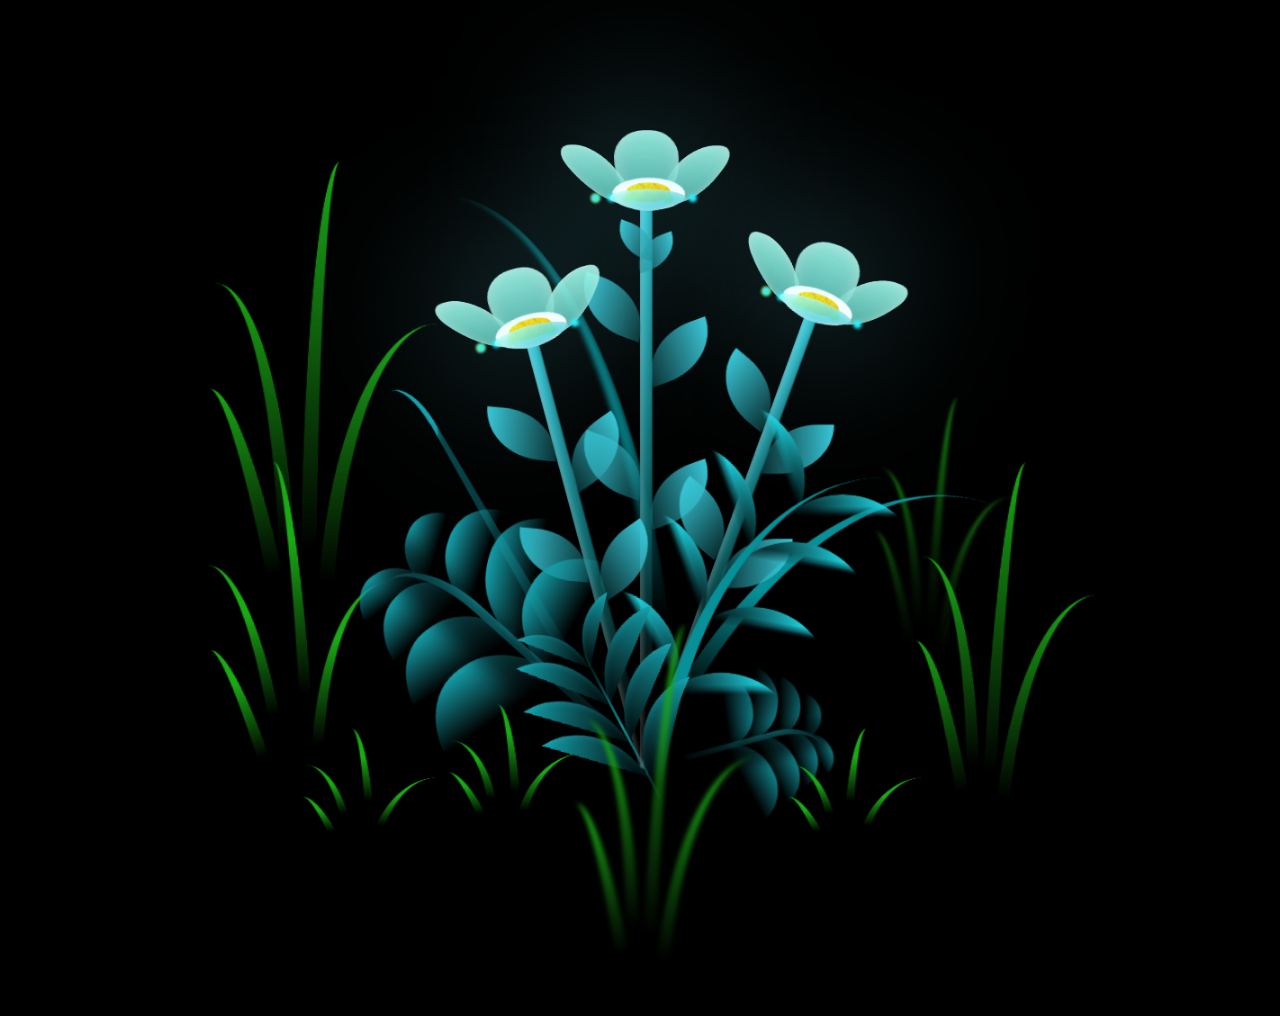
==== flower.html @ 1ec659a8 "implemented flower" ====
<!DOCTYPE html>
<html lang="en">
<head>
    <meta charset="UTF-8">
    <meta http-equiv="X-UA-Compatible" content="IE=edge">
    <meta name="viewport" content="width=device-width, initial-scale=1.0">
    <link rel="stylesheet" href="style.css">
    <script src="main.js" type="text/javascript"></script><title>Flowers</title>
</head>
    
<body class="not-loaded">
    <div class="night"></div>
    <div class="flowers">
      <div class="flower flower--1">
        <div class="flower__leafs flower__leafs--1">
          <div class="flower__leaf flower__leaf--1"></div>
          <div class="flower__leaf flower__leaf--2"></div>
          <div class="flower__leaf flower__leaf--3"></div>
          <div class="flower__leaf flower__leaf--4"></div>
          <div class="flower__white-circle"></div>
  
          <div class="flower__light flower__light--1"></div>
          <div class="flower__light flower__light--2"></div>
          <div class="flower__light flower__light--3"></div>
          <div class="flower__light flower__light--4"></div>
          <div class="flower__light flower__light--5"></div>
          <div class="flower__light flower__light--6"></div>
          <div class="flower__light flower__light--7"></div>
          <div class="flower__light flower__light--8"></div>
  
        </div>
        <div class="flower__line">
          <div class="flower__line__leaf flower__line__leaf--1"></div>
          <div class="flower__line__leaf flower__line__leaf--2"></div>
          <div class="flower__line__leaf flower__line__leaf--3"></div>
          <div class="flower__line__leaf flower__line__leaf--4"></div>
          <div class="flower__line__leaf flower__line__leaf--5"></div>
          <div class="flower__line__leaf flower__line__leaf--6"></div>
        </div>
      </div>
  
      <div class="flower flower--2">
        <div class="flower__leafs flower__leafs--2">
          <div class="flower__leaf flower__leaf--1"></div>
          <div class="flower__leaf flower__leaf--2"></div>
          <div class="flower__leaf flower__leaf--3"></div>
          <div class="flower__leaf flower__leaf--4"></div>
          <div class="flower__white-circle"></div>
  
          <div class="flower__light flower__light--1"></div>
          <div class="flower__light flower__light--2"></div>
          <div class="flower__light flower__light--3"></div>
          <div class="flower__light flower__light--4"></div>
          <div class="flower__light flower__light--5"></div>
          <div class="flower__light flower__light--6"></div>
          <div class="flower__light flower__light--7"></div>
          <div class="flower__light flower__light--8"></div>
  
        </div>
        <div class="flower__line">
          <div class="flower__line__leaf flower__line__leaf--1"></div>
          <div class="flower__line__leaf flower__line__leaf--2"></div>
          <div class="flower__line__leaf flower__line__leaf--3"></div>
          <div class="flower__line__leaf flower__line__leaf--4"></div>
        </div>
      </div>
  
      <div class="flower flower--3">
        <div class="flower__leafs flower__leafs--3">
          <div class="flower__leaf flower__leaf--1"></div>
          <div class="flower__leaf flower__leaf--2"></div>
          <div class="flower__leaf flower__leaf--3"></div>
          <div class="flower__leaf flower__leaf--4"></div>
          <div class="flower__white-circle"></div>
  
          <div class="flower__light flower__light--1"></div>
          <div class="flower__light flower__light--2"></div>
          <div class="flower__light flower__light--3"></div>
          <div class="flower__light flower__light--4"></div>
          <div class="flower__light flower__light--5"></div>
          <div class="flower__light flower__light--6"></div>
          <div class="flower__light flower__light--7"></div>
          <div class="flower__light flower__light--8"></div>
  
        </div>
        <div class="flower__line">
          <div class="flower__line__leaf flower__line__leaf--1"></div>
          <div class="flower__line__leaf flower__line__leaf--2"></div>
          <div class="flower__line__leaf flower__line__leaf--3"></div>
          <div class="flower__line__leaf flower__line__leaf--4"></div>
        </div>
      </div>
  
      <div class="grow-ans" style="--d:1.2s">
        <div class="flower__g-long">
          <div class="flower__g-long__top"></div>
          <div class="flower__g-long__bottom"></div>
        </div>
      </div>
  
      <div class="growing-grass">
        <div class="flower__grass flower__grass--1">
          <div class="flower__grass--top"></div>
          <div class="flower__grass--bottom"></div>
          <div class="flower__grass__leaf flower__grass__leaf--1"></div>
          <div class="flower__grass__leaf flower__grass__leaf--2"></div>
          <div class="flower__grass__leaf flower__grass__leaf--3"></div>
          <div class="flower__grass__leaf flower__grass__leaf--4"></div>
          <div class="flower__grass__leaf flower__grass__leaf--5"></div>
          <div class="flower__grass__leaf flower__grass__leaf--6"></div>
          <div class="flower__grass__leaf flower__grass__leaf--7"></div>
          <div class="flower__grass__leaf flower__grass__leaf--8"></div>
          <div class="flower__grass__overlay"></div>
        </div>
      </div>
  
      <div class="growing-grass">
        <div class="flower__grass flower__grass--2">
          <div class="flower__grass--top"></div>
          <div class="flower__grass--bottom"></div>
          <div class="flower__grass__leaf flower__grass__leaf--1"></div>
          <div class="flower__grass__leaf flower__grass__leaf--2"></div>
          <div class="flower__grass__leaf flower__grass__leaf--3"></div>
          <div class="flower__grass__leaf flower__grass__leaf--4"></div>
          <div class="flower__grass__leaf flower__grass__leaf--5"></div>
          <div class="flower__grass__leaf flower__grass__leaf--6"></div>
          <div class="flower__grass__leaf flower__grass__leaf--7"></div>
          <div class="flower__grass__leaf flower__grass__leaf--8"></div>
          <div class="flower__grass__overlay"></div>
        </div>
      </div>
  
      <div class="grow-ans" style="--d:2.4s">
        <div class="flower__g-right flower__g-right--1">
          <div class="leaf"></div>
        </div>
      </div>
  
      <div class="grow-ans" style="--d:2.8s">
        <div class="flower__g-right flower__g-right--2">
          <div class="leaf"></div>
        </div>
      </div>
  
      <div class="grow-ans" style="--d:2.8s">
        <div class="flower__g-front">
          <div class="flower__g-front__leaf-wrapper flower__g-front__leaf-wrapper--1">
            <div class="flower__g-front__leaf"></div>
          </div>
          <div class="flower__g-front__leaf-wrapper flower__g-front__leaf-wrapper--2">
            <div class="flower__g-front__leaf"></div>
          </div>
          <div class="flower__g-front__leaf-wrapper flower__g-front__leaf-wrapper--3">
            <div class="flower__g-front__leaf"></div>
          </div>
          <div class="flower__g-front__leaf-wrapper flower__g-front__leaf-wrapper--4">
            <div class="flower__g-front__leaf"></div>
          </div>
          <div class="flower__g-front__leaf-wrapper flower__g-front__leaf-wrapper--5">
            <div class="flower__g-front__leaf"></div>
          </div>
          <div class="flower__g-front__leaf-wrapper flower__g-front__leaf-wrapper--6">
            <div class="flower__g-front__leaf"></div>
          </div>
          <div class="flower__g-front__leaf-wrapper flower__g-front__leaf-wrapper--7">
            <div class="flower__g-front__leaf"></div>
          </div>
          <div class="flower__g-front__leaf-wrapper flower__g-front__leaf-wrapper--8">
            <div class="flower__g-front__leaf"></div>
          </div>
          <div class="flower__g-front__line"></div>
        </div>
      </div>
  
      <div class="grow-ans" style="--d:3.2s">
        <div class="flower__g-fr">
          <div class="leaf"></div>
          <div class="flower__g-fr__leaf flower__g-fr__leaf--1"></div>
          <div class="flower__g-fr__leaf flower__g-fr__leaf--2"></div>
          <div class="flower__g-fr__leaf flower__g-fr__leaf--3"></div>
          <div class="flower__g-fr__leaf flower__g-fr__leaf--4"></div>
          <div class="flower__g-fr__leaf flower__g-fr__leaf--5"></div>
          <div class="flower__g-fr__leaf flower__g-fr__leaf--6"></div>
          <div class="flower__g-fr__leaf flower__g-fr__leaf--7"></div>
          <div class="flower__g-fr__leaf flower__g-fr__leaf--8"></div>
        </div>
      </div>
  
      <div class="long-g long-g--0">
        <div class="grow-ans" style="--d:3s">
          <div class="leaf leaf--0"></div>
        </div>
        <div class="grow-ans" style="--d:2.2s">
          <div class="leaf leaf--1"></div>
        </div>
        <div class="grow-ans" style="--d:3.4s">
          <div class="leaf leaf--2"></div>
        </div>
        <div class="grow-ans" style="--d:3.6s">
          <div class="leaf leaf--3"></div>
        </div>
      </div>
  
      <div class="long-g long-g--1">
        <div class="grow-ans" style="--d:3.6s">
          <div class="leaf leaf--0"></div>
        </div>
        <div class="grow-ans" style="--d:3.8s">
          <div class="leaf leaf--1"></div>
        </div>
        <div class="grow-ans" style="--d:4s">
          <div class="leaf leaf--2"></div>
        </div>
        <div class="grow-ans" style="--d:4.2s">
          <div class="leaf leaf--3"></div>
        </div>
      </div>
  
      <div class="long-g long-g--2">
        <div class="grow-ans" style="--d:4s">
          <div class="leaf leaf--0"></div>
        </div>
        <div class="grow-ans" style="--d:4.2s">
          <div class="leaf leaf--1"></div>
        </div>
        <div class="grow-ans" style="--d:4.4s">
          <div class="leaf leaf--2"></div>
        </div>
        <div class="grow-ans" style="--d:4.6s">
          <div class="leaf leaf--3"></div>
        </div>
      </div>
  
      <div class="long-g long-g--3">
        <div class="grow-ans" style="--d:4s">
          <div class="leaf leaf--0"></div>
        </div>
        <div class="grow-ans" style="--d:4.2s">
          <div class="leaf leaf--1"></div>
        </div>
        <div class="grow-ans" style="--d:3s">
          <div class="leaf leaf--2"></div>
        </div>
        <div class="grow-ans" style="--d:3.6s">
          <div class="leaf leaf--3"></div>
        </div>
      </div>
  
      <div class="long-g long-g--4">
        <div class="grow-ans" style="--d:4s">
          <div class="leaf leaf--0"></div>
        </div>
        <div class="grow-ans" style="--d:4.2s">
          <div class="leaf leaf--1"></div>
        </div>
        <div class="grow-ans" style="--d:3s">
          <div class="leaf leaf--2"></div>
        </div>
        <div class="grow-ans" style="--d:3.6s">
          <div class="leaf leaf--3"></div>
        </div>
      </div>
  
      <div class="long-g long-g--5">
        <div class="grow-ans" style="--d:4s">
          <div class="leaf leaf--0"></div>
        </div>
        <div class="grow-ans" style="--d:4.2s">
          <div class="leaf leaf--1"></div>
        </div>
        <div class="grow-ans" style="--d:3s">
          <div class="leaf leaf--2"></div>
        </div>
        <div class="grow-ans" style="--d:3.6s">
          <div class="leaf leaf--3"></div>
        </div>
      </div>
  
      <div class="long-g long-g--6">
        <div class="grow-ans" style="--d:4.2s">
          <div class="leaf leaf--0"></div>
        </div>
        <div class="grow-ans" style="--d:4.4s">
          <div class="leaf leaf--1"></div>
        </div>
        <div class="grow-ans" style="--d:4.6s">
          <div class="leaf leaf--2"></div>
        </div>
        <div class="grow-ans" style="--d:4.8s">
          <div class="leaf leaf--3"></div>
        </div>
      </div>
  
      <div class="long-g long-g--7">
        <div class="grow-ans" style="--d:3s">
          <div class="leaf leaf--0"></div>
        </div>
        <div class="grow-ans" style="--d:3.2s">
          <div class="leaf leaf--1"></div>
        </div>
        <div class="grow-ans" style="--d:3.5s">
          <div class="leaf leaf--2"></div>
        </div>
        <div class="grow-ans" style="--d:3.6s">
          <div class="leaf leaf--3"></div>
        </div>
      </div>
    </div>
</body>
</html>
---- style.css ----
*,
*::after,
*::before {
  padding: 0;
  margin: 0;
  box-sizing: border-box;
}

:root {
  --dark-color: #000;
}

body {
  display: flex;
  align-items: flex-end;
  justify-content: center;
  min-height: 100vh;
  background-color: var(--dark-color);
  overflow: hidden;
  perspective: 1000px;
  padding: 50px 0px;
}

.night {
  position: fixed;
  left: 50%;
  top: 0;
  transform: translateX(-50%);
  width: 100%;
  height: 100%;
  filter: blur(0.1vmin);
}

.flowers {
  position: relative;
  transform: scale(0.9);
}

.flower {
  position: absolute;
  bottom: 10vmin;
  transform-origin: bottom center;
  z-index: 10;
  --fl-speed: 0.8s;
}
.flower--1 {
  animation: moving-flower-1 4s linear infinite;
}
.flower--1 .flower__line {
  height: 70vmin;
  animation-delay: 0.3s;
}
.flower--1 .flower__line__leaf--1 {
  animation: blooming-leaf-right var(--fl-speed) 1.6s backwards;
}
.flower--1 .flower__line__leaf--2 {
  animation: blooming-leaf-right var(--fl-speed) 1.4s backwards;
}
.flower--1 .flower__line__leaf--3 {
  animation: blooming-leaf-left var(--fl-speed) 1.2s backwards;
}
.flower--1 .flower__line__leaf--4 {
  animation: blooming-leaf-left var(--fl-speed) 1s backwards;
}
.flower--1 .flower__line__leaf--5 {
  animation: blooming-leaf-right var(--fl-speed) 1.8s backwards;
}
.flower--1 .flower__line__leaf--6 {
  animation: blooming-leaf-left var(--fl-speed) 2s backwards;
}
.flower--2 {
  left: 50%;
  transform: rotate(20deg);
  animation: moving-flower-2 4s linear infinite;
}
.flower--2 .flower__line {
  height: 60vmin;
  animation-delay: 0.6s;
}
.flower--2 .flower__line__leaf--1 {
  animation: blooming-leaf-right var(--fl-speed) 1.9s backwards;
}
.flower--2 .flower__line__leaf--2 {
  animation: blooming-leaf-right var(--fl-speed) 1.7s backwards;
}
.flower--2 .flower__line__leaf--3 {
  animation: blooming-leaf-left var(--fl-speed) 1.5s backwards;
}
.flower--2 .flower__line__leaf--4 {
  animation: blooming-leaf-left var(--fl-speed) 1.3s backwards;
}
.flower--3 {
  left: 50%;
  transform: rotate(-15deg);
  animation: moving-flower-3 4s linear infinite;
}
.flower--3 .flower__line {
  animation-delay: 0.9s;
}
.flower--3 .flower__line__leaf--1 {
  animation: blooming-leaf-right var(--fl-speed) 2.5s backwards;
}
.flower--3 .flower__line__leaf--2 {
  animation: blooming-leaf-right var(--fl-speed) 2.3s backwards;
}
.flower--3 .flower__line__leaf--3 {
  animation: blooming-leaf-left var(--fl-speed) 2.1s backwards;
}
.flower--3 .flower__line__leaf--4 {
  animation: blooming-leaf-left var(--fl-speed) 1.9s backwards;
}
.flower__leafs {
  position: relative;
  animation: blooming-flower 2s backwards;
}
.flower__leafs--1 {
  animation-delay: 1.1s;
}
.flower__leafs--2 {
  animation-delay: 1.4s;
}
.flower__leafs--3 {
  animation-delay: 1.7s;
}
.flower__leafs::after {
  content: "";
  position: absolute;
  left: 0;
  top: 0;
  transform: translate(-50%, -100%);
  width: 8vmin;
  height: 8vmin;
  background-color: #6bf0ff;
  filter: blur(10vmin);
}
.flower__leaf {
  position: absolute;
  bottom: 0;
  left: 50%;
  width: 8vmin;
  height: 11vmin;
  border-radius: 51% 49% 47% 53%/44% 45% 55% 69%;
  background-color: #a7ffee;
  background-image: linear-gradient(to top, #54b8aa, #a7ffee);
  transform-origin: bottom center;
  opacity: 0.9;
  box-shadow: inset 0 0 2vmin rgba(255, 255, 255, 0.5);
}
.flower__leaf--1 {
  transform: translate(-10%, 1%) rotateY(40deg) rotateX(-50deg);
}
.flower__leaf--2 {
  transform: translate(-50%, -4%) rotateX(40deg);
}
.flower__leaf--3 {
  transform: translate(-90%, 0%) rotateY(45deg) rotateX(50deg);
}
.flower__leaf--4 {
  width: 8vmin;
  height: 8vmin;
  transform-origin: bottom left;
  border-radius: 4vmin 10vmin 4vmin 4vmin;
  transform: translate(0%, 18%) rotateX(70deg) rotate(-43deg);
  background-image: linear-gradient(to top, #39c6d6, #a7ffee);
  z-index: 1;
  opacity: 0.8;
}
.flower__white-circle {
  position: absolute;
  left: -3.5vmin;
  top: -3vmin;
  width: 9vmin;
  height: 4vmin;
  border-radius: 50%;
  background-color: #fff;
}
.flower__white-circle::after {
  content: "";
  position: absolute;
  left: 50%;
  top: 45%;
  transform: translate(-50%, -50%);
  width: 60%;
  height: 60%;
  border-radius: inherit;
  background-image: repeating-linear-gradient(300deg, rgba(0, 0, 0, 0.03) 0px, rgba(0, 0, 0, 0.03) 1px, transparent 1px, transparent 12px), repeating-linear-gradient(45deg, rgba(0, 0, 0, 0.03) 0px, rgba(0, 0, 0, 0.03) 1px, transparent 1px, transparent 12px), repeating-linear-gradient(67.5deg, rgba(0, 0, 0, 0.03) 0px, rgba(0, 0, 0, 0.03) 1px, transparent 1px, transparent 12px), repeating-linear-gradient(135deg, rgba(0, 0, 0, 0.03) 0px, rgba(0, 0, 0, 0.03) 1px, transparent 1px, transparent 12px), repeating-linear-gradient(45deg, rgba(0, 0, 0, 0.03) 0px, rgba(0, 0, 0, 0.03) 1px, transparent 1px, transparent 12px), repeating-linear-gradient(112.5deg, rgba(0, 0, 0, 0.03) 0px, rgba(0, 0, 0, 0.03) 1px, transparent 1px, transparent 12px), repeating-linear-gradient(112.5deg, rgba(0, 0, 0, 0.03) 0px, rgba(0, 0, 0, 0.03) 1px, transparent 1px, transparent 12px), repeating-linear-gradient(45deg, rgba(0, 0, 0, 0.03) 0px, rgba(0, 0, 0, 0.03) 1px, transparent 1px, transparent 12px), repeating-linear-gradient(22.5deg, rgba(0, 0, 0, 0.03) 0px, rgba(0, 0, 0, 0.03) 1px, transparent 1px, transparent 12px), repeating-linear-gradient(45deg, rgba(0, 0, 0, 0.03) 0px, rgba(0, 0, 0, 0.03) 1px, transparent 1px, transparent 12px), repeating-linear-gradient(22.5deg, rgba(0, 0, 0, 0.03) 0px, rgba(0, 0, 0, 0.03) 1px, transparent 1px, transparent 12px), repeating-linear-gradient(135deg, rgba(0, 0, 0, 0.03) 0px, rgba(0, 0, 0, 0.03) 1px, transparent 1px, transparent 12px), repeating-linear-gradient(157.5deg, rgba(0, 0, 0, 0.03) 0px, rgba(0, 0, 0, 0.03) 1px, transparent 1px, transparent 12px), repeating-linear-gradient(67.5deg, rgba(0, 0, 0, 0.03) 0px, rgba(0, 0, 0, 0.03) 1px, transparent 1px, transparent 12px), repeating-linear-gradient(67.5deg, rgba(0, 0, 0, 0.03) 0px, rgba(0, 0, 0, 0.03) 1px, transparent 1px, transparent 12px), linear-gradient(90deg, rgb(255, 235, 18), rgb(255, 206, 0));
}
.flower__line {
  height: 55vmin;
  width: 1.5vmin;
  background-image: linear-gradient(to left, rgba(0, 0, 0, 0.2), transparent, rgba(255, 255, 255, 0.2)), linear-gradient(to top, transparent 10%, #14757a, #39c6d6);
  box-shadow: inset 0 0 2px rgba(0, 0, 0, 0.5);
  animation: grow-flower-tree 4s backwards;
}
.flower__line__leaf {
  --w: 7vmin;
  --h: calc(var(--w) + 2vmin);
  position: absolute;
  top: 20%;
  left: 90%;
  width: var(--w);
  height: var(--h);
  border-top-right-radius: var(--h);
  border-bottom-left-radius: var(--h);
  background-image: linear-gradient(to top, rgba(20, 117, 122, 0.4), #39c6d6);
}
.flower__line__leaf--1 {
  transform: rotate(70deg) rotateY(30deg);
}
.flower__line__leaf--2 {
  top: 45%;
  transform: rotate(70deg) rotateY(30deg);
}
.flower__line__leaf--3, .flower__line__leaf--4, .flower__line__leaf--6 {
  border-top-right-radius: 0;
  border-bottom-left-radius: 0;
  border-top-left-radius: var(--h);
  border-bottom-right-radius: var(--h);
  left: -460%;
  top: 12%;
  transform: rotate(-70deg) rotateY(30deg);
}
.flower__line__leaf--4 {
  top: 40%;
}
.flower__line__leaf--5 {
  top: 0;
  transform-origin: left;
  transform: rotate(70deg) rotateY(30deg) scale(0.6);
}
.flower__line__leaf--6 {
  top: -2%;
  left: -450%;
  transform-origin: right;
  transform: rotate(-70deg) rotateY(30deg) scale(0.6);
}
.flower__light {
  position: absolute;
  bottom: 0vmin;
  width: 1vmin;
  height: 1vmin;
  background-color: rgb(255, 251, 0);
  border-radius: 50%;
  filter: blur(0.2vmin);
  animation: light-ans 4s linear infinite backwards;
}
.flower__light:nth-child(odd) {
  background-color: #23f0ff;
}
.flower__light--1 {
  left: -2vmin;
  animation-delay: 1s;
}
.flower__light--2 {
  left: 3vmin;
  animation-delay: 0.5s;
}
.flower__light--3 {
  left: -6vmin;
  animation-delay: 0.3s;
}
.flower__light--4 {
  left: 6vmin;
  animation-delay: 0.9s;
}
.flower__light--5 {
  left: -1vmin;
  animation-delay: 1.5s;
}
.flower__light--6 {
  left: -4vmin;
  animation-delay: 3s;
}
.flower__light--7 {
  left: 3vmin;
  animation-delay: 2s;
}
.flower__light--8 {
  left: -6vmin;
  animation-delay: 3.5s;
}
.flower__grass {
  --c: #159faa;
  --line-w: 1.5vmin;
  position: absolute;
  bottom: 12vmin;
  left: -7vmin;
  display: flex;
  flex-direction: column;
  align-items: flex-end;
  z-index: 20;
  transform-origin: bottom center;
  transform: rotate(-48deg) rotateY(40deg);
}
.flower__grass--1 {
  animation: moving-grass 2s linear infinite;
}
.flower__grass--2 {
  left: 2vmin;
  bottom: 10vmin;
  transform: scale(0.5) rotate(75deg) rotateX(10deg) rotateY(-200deg);
  opacity: 0.8;
  z-index: 0;
  animation: moving-grass--2 1.5s linear infinite;
}
.flower__grass--top {
  width: 7vmin;
  height: 10vmin;
  border-top-right-radius: 100%;
  border-right: var(--line-w) solid var(--c);
  transform-origin: bottom center;
  transform: rotate(-2deg);
}
.flower__grass--bottom {
  margin-top: -2px;
  width: var(--line-w);
  height: 25vmin;
  background-image: linear-gradient(to top, transparent, var(--c));
}
.flower__grass__leaf {
  --size: 10vmin;
  position: absolute;
  width: calc(var(--size) * 2.1);
  height: var(--size);
  border-top-left-radius: var(--size);
  border-top-right-radius: var(--size);
  background-image: linear-gradient(to top, transparent, transparent 30%, var(--c));
  z-index: 100;
}
.flower__grass__leaf--1 {
  top: -6%;
  left: 30%;
  --size: 6vmin;
  transform: rotate(-20deg);
  animation: growing-grass-ans--1 2s 2.6s backwards;
}
@keyframes growing-grass-ans--1 {
  0% {
    transform-origin: bottom left;
    transform: rotate(-20deg) scale(0);
  }
}
.flower__grass__leaf--2 {
  top: -5%;
  left: -110%;
  --size: 6vmin;
  transform: rotate(10deg);
  animation: growing-grass-ans--2 2s 2.4s linear backwards;
}
@keyframes growing-grass-ans--2 {
  0% {
    transform-origin: bottom right;
    transform: rotate(10deg) scale(0);
  }
}
.flower__grass__leaf--3 {
  top: 5%;
  left: 60%;
  --size: 8vmin;
  transform: rotate(-18deg) rotateX(-20deg);
  animation: growing-grass-ans--3 2s 2.2s linear backwards;
}
@keyframes growing-grass-ans--3 {
  0% {
    transform-origin: bottom left;
    transform: rotate(-18deg) rotateX(-20deg) scale(0);
  }
}
.flower__grass__leaf--4 {
  top: 6%;
  left: -135%;
  --size: 8vmin;
  transform: rotate(2deg);
  animation: growing-grass-ans--4 2s 2s linear backwards;
}
@keyframes growing-grass-ans--4 {
  0% {
    transform-origin: bottom right;
    transform: rotate(2deg) scale(0);
  }
}
.flower__grass__leaf--5 {
  top: 20%;
  left: 60%;
  --size: 10vmin;
  transform: rotate(-24deg) rotateX(-20deg);
  animation: growing-grass-ans--5 2s 1.8s linear backwards;
}
@keyframes growing-grass-ans--5 {
  0% {
    transform-origin: bottom left;
    transform: rotate(-24deg) rotateX(-20deg) scale(0);
  }
}
.flower__grass__leaf--6 {
  top: 22%;
  left: -180%;
  --size: 10vmin;
  transform: rotate(10deg);
  animation: growing-grass-ans--6 2s 1.6s linear backwards;
}
@keyframes growing-grass-ans--6 {
  0% {
    transform-origin: bottom right;
    transform: rotate(10deg) scale(0);
  }
}
.flower__grass__leaf--7 {
  top: 39%;
  left: 70%;
  --size: 10vmin;
  transform: rotate(-10deg);
  animation: growing-grass-ans--7 2s 1.4s linear backwards;
}
@keyframes growing-grass-ans--7 {
  0% {
    transform-origin: bottom left;
    transform: rotate(-10deg) scale(0);
  }
}
.flower__grass__leaf--8 {
  top: 40%;
  left: -215%;
  --size: 11vmin;
  transform: rotate(10deg);
  animation: growing-grass-ans--8 2s 1.2s linear backwards;
}
@keyframes growing-grass-ans--8 {
  0% {
    transform-origin: bottom right;
    transform: rotate(10deg) scale(0);
  }
}
.flower__grass__overlay {
  position: absolute;
  top: -10%;
  right: 0%;
  width: 100%;
  height: 100%;
  background-color: rgba(0, 0, 0, 0.6);
  filter: blur(1.5vmin);
  z-index: 100;
}
.flower__g-long {
  --w: 2vmin;
  --h: 6vmin;
  --c: #159faa;
  position: absolute;
  bottom: 10vmin;
  left: -3vmin;
  transform-origin: bottom center;
  transform: rotate(-30deg) rotateY(-20deg);
  display: flex;
  flex-direction: column;
  align-items: flex-end;
  animation: flower-g-long-ans 3s linear infinite;
}
@keyframes flower-g-long-ans {
  0%, 100% {
    transform: rotate(-30deg) rotateY(-20deg);
  }
  50% {
    transform: rotate(-32deg) rotateY(-20deg);
  }
}
.flower__g-long__top {
  top: calc(var(--h) * -1);
  width: calc(var(--w) + 1vmin);
  height: var(--h);
  border-top-right-radius: 100%;
  border-right: 0.7vmin solid var(--c);
  transform: translate(-0.7vmin, 1vmin);
}
.flower__g-long__bottom {
  width: var(--w);
  height: 50vmin;
  transform-origin: bottom center;
  background-image: linear-gradient(to top, transparent 30%, var(--c));
  box-shadow: inset 0 0 2px rgba(0, 0, 0, 0.5);
  clip-path: polygon(35% 0, 65% 1%, 100% 100%, 0% 100%);
}
.flower__g-right {
  position: absolute;
  bottom: 6vmin;
  left: -2vmin;
  transform-origin: bottom left;
  transform: rotate(20deg);
}
.flower__g-right .leaf {
  width: 30vmin;
  height: 50vmin;
  border-top-left-radius: 100%;
  border-left: 2vmin solid #079097;
  background-image: linear-gradient(to bottom, transparent, var(--dark-color) 60%);
  -webkit-mask-image: linear-gradient(to top, transparent 30%, #079097 60%);
}
.flower__g-right--1 {
  animation: flower-g-right-ans 2.5s linear infinite;
}
.flower__g-right--2 {
  left: 5vmin;
  transform: rotateY(-180deg);
  animation: flower-g-right-ans--2 3s linear infinite;
}
.flower__g-right--2 .leaf {
  height: 75vmin;
  filter: blur(0.3vmin);
  opacity: 0.8;
}
@keyframes flower-g-right-ans {
  0%, 100% {
    transform: rotate(20deg);
  }
  50% {
    transform: rotate(24deg) rotateX(-20deg);
  }
}
@keyframes flower-g-right-ans--2 {
  0%, 100% {
    transform: rotateY(-180deg) rotate(0deg) rotateX(-20deg);
  }
  50% {
    transform: rotateY(-180deg) rotate(6deg) rotateX(-20deg);
  }
}
.flower__g-front {
  position: absolute;
  bottom: 6vmin;
  left: 2.5vmin;
  z-index: 100;
  transform-origin: bottom center;
  transform: rotate(-28deg) rotateY(30deg) scale(1.04);
  animation: flower__g-front-ans 2s linear infinite;
}
@keyframes flower__g-front-ans {
  0%, 100% {
    transform: rotate(-28deg) rotateY(30deg) scale(1.04);
  }
  50% {
    transform: rotate(-35deg) rotateY(40deg) scale(1.04);
  }
}
.flower__g-front__line {
  width: 0.3vmin;
  height: 20vmin;
  background-image: linear-gradient(to top, transparent, #079097, transparent 100%);
  position: relative;
}
.flower__g-front__leaf-wrapper {
  position: absolute;
  top: 0;
  left: 0;
  transform-origin: bottom left;
  transform: rotate(10deg);
}
.flower__g-front__leaf-wrapper:nth-child(even) {
  left: 0vmin;
  transform: rotateY(-180deg) rotate(5deg);
  animation: flower__g-front__leaf-left-ans 1s ease-in backwards;
}
.flower__g-front__leaf-wrapper:nth-child(odd) {
  animation: flower__g-front__leaf-ans 1s ease-in backwards;
}
.flower__g-front__leaf-wrapper--1 {
  top: -8vmin;
  transform: scale(0.7);
  animation: flower__g-front__leaf-ans 1s 5.5s ease-in backwards !important;
}
.flower__g-front__leaf-wrapper--2 {
  top: -8vmin;
  transform: rotateY(-180deg) scale(0.7) !important;
  animation: flower__g-front__leaf-left-ans-2 1s 4.6s ease-in backwards !important;
}
.flower__g-front__leaf-wrapper--3 {
  top: -3vmin;
  animation: flower__g-front__leaf-ans 1s 4.6s ease-in backwards;
}
.flower__g-front__leaf-wrapper--4 {
  top: -3vmin;
  transform: rotateY(-180deg) scale(0.9) !important;
  animation: flower__g-front__leaf-left-ans-2 1s 4.6s ease-in backwards !important;
}
@keyframes flower__g-front__leaf-left-ans-2 {
  0% {
    transform: rotateY(-180deg) scale(0);
  }
}
.flower__g-front__leaf-wrapper--5, .flower__g-front__leaf-wrapper--6 {
  top: 2vmin;
}
.flower__g-front__leaf-wrapper--7, .flower__g-front__leaf-wrapper--8 {
  top: 6.5vmin;
}
.flower__g-front__leaf-wrapper--2 {
  animation-delay: 5.2s !important;
}
.flower__g-front__leaf-wrapper--3 {
  animation-delay: 4.9s !important;
}
.flower__g-front__leaf-wrapper--5 {
  animation-delay: 4.3s !important;
}
.flower__g-front__leaf-wrapper--6 {
  animation-delay: 4.1s !important;
}
.flower__g-front__leaf-wrapper--7 {
  animation-delay: 3.8s !important;
}
.flower__g-front__leaf-wrapper--8 {
  animation-delay: 3.5s !important;
}
@keyframes flower__g-front__leaf-ans {
  0% {
    transform: rotate(10deg) scale(0);
  }
}
@keyframes flower__g-front__leaf-left-ans {
  0% {
    transform: rotateY(-180deg) rotate(5deg) scale(0);
  }
}
.flower__g-front__leaf {
  width: 10vmin;
  height: 10vmin;
  border-radius: 100% 0% 0% 100%/100% 100% 0% 0%;
  box-shadow: inset 0 2px 1vmin hsla(184, 97%, 58%, 0.2);
  background-image: linear-gradient(to bottom left, transparent, var(--dark-color)), linear-gradient(to bottom right, #159faa 50%, transparent 50%, transparent);
  -webkit-mask-image: linear-gradient(to bottom right, #159faa 50%, transparent 50%, transparent);
  mask-image: linear-gradient(to bottom right, #159faa 50%, transparent 50%, transparent);
}
.flower__g-fr {
  position: absolute;
  bottom: -4vmin;
  left: vmin;
  transform-origin: bottom left;
  z-index: 10;
  animation: flower__g-fr-ans 2s linear infinite;
}
@keyframes flower__g-fr-ans {
  0%, 100% {
    transform: rotate(2deg);
  }
  50% {
    transform: rotate(4deg);
  }
}
.flower__g-fr .leaf {
  width: 30vmin;
  height: 50vmin;
  border-top-left-radius: 100%;
  border-left: 2vmin solid #079097;
  -webkit-mask-image: linear-gradient(to top, transparent 25%, #079097 50%);
  position: relative;
  z-index: 1;
}
.flower__g-fr__leaf {
  position: absolute;
  top: 0;
  left: 0;
  width: 10vmin;
  height: 10vmin;
  border-radius: 100% 0% 0% 100%/100% 100% 0% 0%;
  box-shadow: inset 0 2px 1vmin hsla(184, 97%, 58%, 0.2);
  background-image: linear-gradient(to bottom left, transparent, var(--dark-color) 98%), linear-gradient(to bottom right, #23f0ff 45%, transparent 50%, transparent);
  -webkit-mask-image: linear-gradient(135deg, #159faa 40%, transparent 50%, transparent);
}
.flower__g-fr__leaf--1 {
  left: 20vmin;
  transform: rotate(45deg);
  animation: flower__g-fr-leaft-ans-1 0.5s 5.2s linear backwards;
}
@keyframes flower__g-fr-leaft-ans-1 {
  0% {
    transform-origin: left;
    transform: rotate(45deg) scale(0);
  }
}
.flower__g-fr__leaf--2 {
  left: 12vmin;
  top: -7vmin;
  transform: rotate(25deg) rotateY(-180deg);
  animation: flower__g-fr-leaft-ans-6 0.5s 5s linear backwards;
}
.flower__g-fr__leaf--3 {
  left: 15vmin;
  top: 6vmin;
  transform: rotate(55deg);
  animation: flower__g-fr-leaft-ans-5 0.5s 4.8s linear backwards;
}
.flower__g-fr__leaf--4 {
  left: 6vmin;
  top: -2vmin;
  transform: rotate(25deg) rotateY(-180deg);
  animation: flower__g-fr-leaft-ans-6 0.5s 4.6s linear backwards;
}
.flower__g-fr__leaf--5 {
  left: 10vmin;
  top: 14vmin;
  transform: rotate(55deg);
  animation: flower__g-fr-leaft-ans-5 0.5s 4.4s linear backwards;
}
@keyframes flower__g-fr-leaft-ans-5 {
  0% {
    transform-origin: left;
    transform: rotate(55deg) scale(0);
  }
}
.flower__g-fr__leaf--6 {
  left: 0vmin;
  top: 6vmin;
  transform: rotate(25deg) rotateY(-180deg);
  animation: flower__g-fr-leaft-ans-6 0.5s 4.2s linear backwards;
}
@keyframes flower__g-fr-leaft-ans-6 {
  0% {
    transform-origin: right;
    transform: rotate(25deg) rotateY(-180deg) scale(0);
  }
}
.flower__g-fr__leaf--7 {
  left: 5vmin;
  top: 22vmin;
  transform: rotate(45deg);
  animation: flower__g-fr-leaft-ans-7 0.5s 4s linear backwards;
}
@keyframes flower__g-fr-leaft-ans-7 {
  0% {
    transform-origin: left;
    transform: rotate(45deg) scale(0);
  }
}
.flower__g-fr__leaf--8 {
  left: -4vmin;
  top: 15vmin;
  transform: rotate(15deg) rotateY(-180deg);
  animation: flower__g-fr-leaft-ans-8 0.5s 3.8s linear backwards;
}
@keyframes flower__g-fr-leaft-ans-8 {
  0% {
    transform-origin: right;
    transform: rotate(15deg) rotateY(-180deg) scale(0);
  }
}

.long-g {
  position: absolute;
  bottom: 25vmin;
  left: -42vmin;
  transform-origin: bottom left;
}
.long-g--1 {
  bottom: 0vmin;
  transform: scale(0.8) rotate(-5deg);
}
.long-g--1 .leaf {
  -webkit-mask-image: linear-gradient(to top, transparent 40%, #079097 80%) !important;
}
.long-g--1 .leaf--1 {
  --w: 5vmin;
  --h: 60vmin;
  left: -2vmin;
  transform: rotate(3deg) rotateY(-180deg);
}
.long-g--2, .long-g--3 {
  bottom: -3vmin;
  left: -35vmin;
  transform-origin: center;
  transform: scale(0.6) rotateX(60deg);
}
.long-g--2 .leaf, .long-g--3 .leaf {
  -webkit-mask-image: linear-gradient(to top, transparent 50%, #079097 80%) !important;
}
.long-g--2 .leaf--1, .long-g--3 .leaf--1 {
  left: -1vmin;
  transform: rotateY(-180deg);
}
.long-g--3 {
  left: -17vmin;
  bottom: 0vmin;
}
.long-g--3 .leaf {
  -webkit-mask-image: linear-gradient(to top, transparent 40%, #079097 80%) !important;
}
.long-g--4 {
  left: 25vmin;
  bottom: -3vmin;
  transform-origin: center;
  transform: scale(0.6) rotateX(60deg);
}
.long-g--4 .leaf {
  -webkit-mask-image: linear-gradient(to top, transparent 50%, #079097 80%) !important;
}
.long-g--5 {
  left: 42vmin;
  bottom: 0vmin;
  transform: scale(0.8) rotate(2deg);
}
.long-g--6 {
  left: 0vmin;
  bottom: -20vmin;
  z-index: 100;
  filter: blur(0.3vmin);
  transform: scale(0.8) rotate(2deg);
}
.long-g--7 {
  left: 35vmin;
  bottom: 20vmin;
  z-index: -1;
  filter: blur(0.3vmin);
  transform: scale(0.6) rotate(2deg);
  opacity: 0.7;
}
.long-g .leaf {
  --w: 15vmin;
  --h: 40vmin;
  --c: #1aaa15;
  position: absolute;
  bottom: 0;
  width: var(--w);
  height: var(--h);
  border-top-left-radius: 100%;
  border-left: 2vmin solid var(--c);
  -webkit-mask-image: linear-gradient(to top, transparent 20%, var(--dark-color));
  transform-origin: bottom center;
}
.long-g .leaf--0 {
  left: 2vmin;
  animation: leaf-ans-1 4s linear infinite;
}
.long-g .leaf--1 {
  --w: 5vmin;
  --h: 60vmin;
  animation: leaf-ans-1 4s linear infinite;
}
.long-g .leaf--2 {
  --w: 10vmin;
  --h: 40vmin;
  left: -0.5vmin;
  bottom: 5vmin;
  transform-origin: bottom left;
  transform: rotateY(-180deg);
  animation: leaf-ans-2 3s linear infinite;
}
.long-g .leaf--3 {
  --w: 5vmin;
  --h: 30vmin;
  left: -1vmin;
  bottom: 3.2vmin;
  transform-origin: bottom left;
  transform: rotate(-10deg) rotateY(-180deg);
  animation: leaf-ans-3 3s linear infinite;
}

@keyframes leaf-ans-1 {
  0%, 100% {
    transform: rotate(-5deg) scale(1);
  }
  50% {
    transform: rotate(5deg) scale(1.1);
  }
}
@keyframes leaf-ans-2 {
  0%, 100% {
    transform: rotateY(-180deg) rotate(5deg);
  }
  50% {
    transform: rotateY(-180deg) rotate(0deg) scale(1.1);
  }
}
@keyframes leaf-ans-3 {
  0%, 100% {
    transform: rotate(-10deg) rotateY(-180deg);
  }
  50% {
    transform: rotate(-20deg) rotateY(-180deg);
  }
}
.grow-ans {
  animation: grow-ans 2s var(--d) backwards;
}

@keyframes grow-ans {
  0% {
    transform: scale(0);
    opacity: 0;
  }
}
@keyframes light-ans {
  0% {
    opacity: 0;
    transform: translateY(0vmin);
  }
  25% {
    opacity: 1;
    transform: translateY(-5vmin) translateX(-2vmin);
  }
  50% {
    opacity: 1;
    transform: translateY(-15vmin) translateX(2vmin);
    filter: blur(0.2vmin);
  }
  75% {
    transform: translateY(-20vmin) translateX(-2vmin);
    filter: blur(0.2vmin);
  }
  100% {
    transform: translateY(-30vmin);
    opacity: 0;
    filter: blur(1vmin);
  }
}
@keyframes moving-flower-1 {
  0%, 100% {
    transform: rotate(2deg);
  }
  50% {
    transform: rotate(-2deg);
  }
}
@keyframes moving-flower-2 {
  0%, 100% {
    transform: rotate(18deg);
  }
  50% {
    transform: rotate(14deg);
  }
}
@keyframes moving-flower-3 {
  0%, 100% {
    transform: rotate(-18deg);
  }
  50% {
    transform: rotate(-20deg) rotateY(-10deg);
  }
}
@keyframes blooming-leaf-right {
  0% {
    transform-origin: left;
    transform: rotate(70deg) rotateY(30deg) scale(0);
  }
}
@keyframes blooming-leaf-left {
  0% {
    transform-origin: right;
    transform: rotate(-70deg) rotateY(30deg) scale(0);
  }
}
@keyframes grow-flower-tree {
  0% {
    height: 0;
    border-radius: 1vmin;
  }
}
@keyframes blooming-flower {
  0% {
    transform: scale(0);
  }
}
@keyframes moving-grass {
  0%, 100% {
    transform: rotate(-48deg) rotateY(40deg);
  }
  50% {
    transform: rotate(-50deg) rotateY(40deg);
  }
}
@keyframes moving-grass--2 {
  0%, 100% {
    transform: scale(0.5) rotate(75deg) rotateX(10deg) rotateY(-200deg);
  }
  50% {
    transform: scale(0.5) rotate(79deg) rotateX(10deg) rotateY(-200deg);
  }
}
.growing-grass {
  animation: growing-grass-ans 1s 2s backwards;
}

@keyframes growing-grass-ans {
  0% {
    transform: scale(0);
  }
}
.not-loaded * {
  animation-play-state: paused !important;
}

/*# sourceMappingURL=style.css.map */
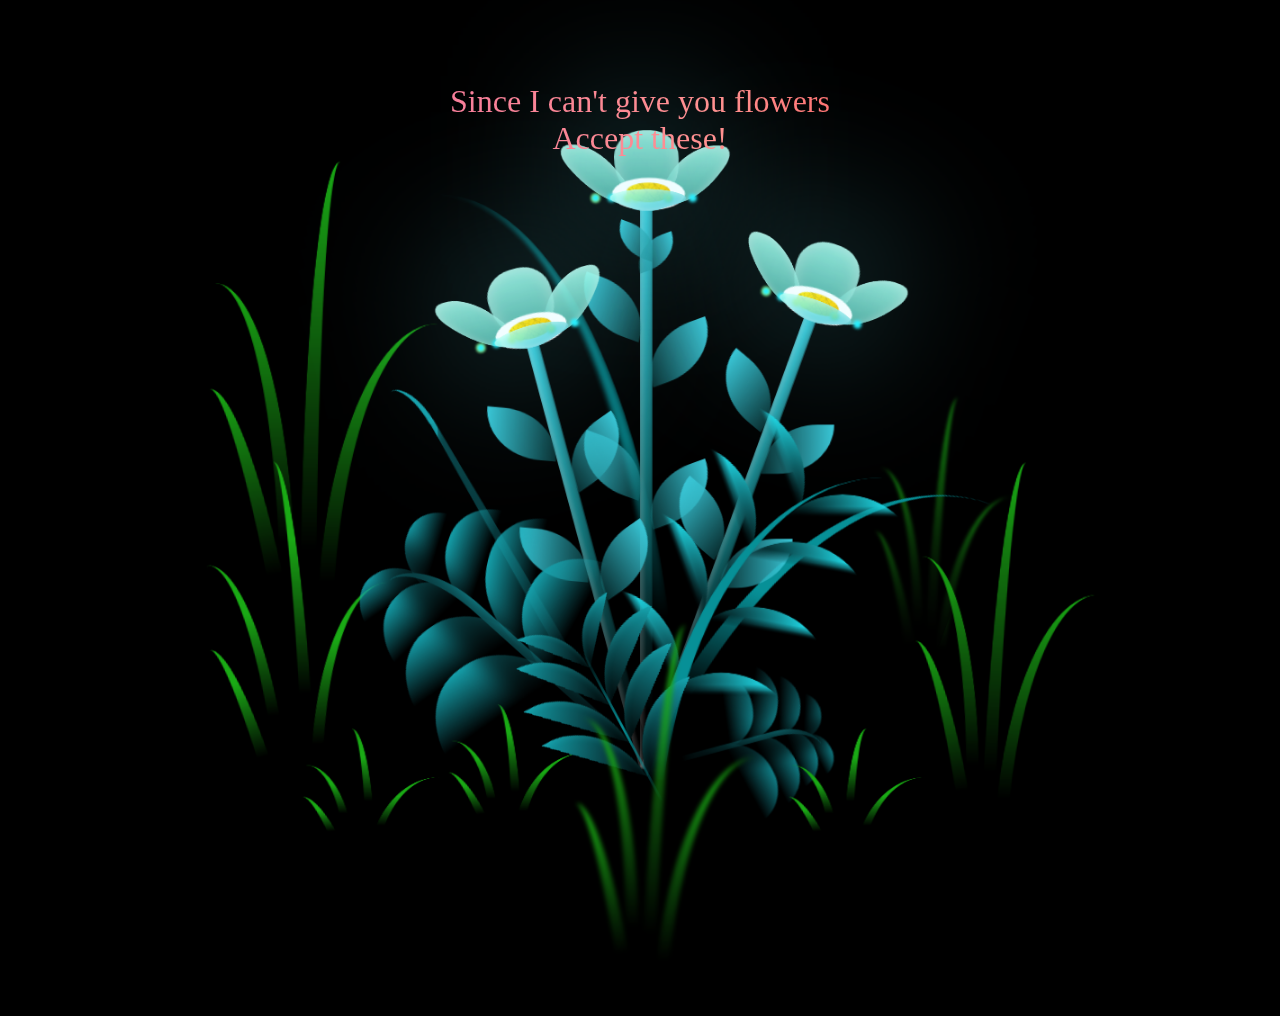
==== commit 586f18bc: "added text" ====
--- a/flower.html
+++ b/flower.html
@@ -10,6 +10,9 @@
     
 <body class="not-loaded">
     <div class="night"></div>
+    <div class="text-message">
+      Since I can't give you flowers<br> Accept these!
+    </div>
     <div class="flowers">
       <div class="flower flower--1">
         <div class="flower__leafs flower__leafs--1">
--- a/style.css
+++ b/style.css
@@ -19,6 +19,41 @@
   overflow: hidden;
   perspective: 1000px;
   padding: 50px 0px;
+}
+
+@import url('https://fonts.googleapis.com/css2?family=Pacifico&display=swap');
+
+.text-message {
+  position: absolute;
+  top: 20px; /* Adjust as necessary */
+  left: 50%;
+  text-align: center;
+  transform: translateX(-50%);
+  display: flex;
+  justify-content: center;
+  align-items: center;
+  width: 100%;
+  height: 200px; /* Adjust as necessary */
+  font-size: 2em;
+  /* color: pink; */
+  background: #EDDDD4;
+  font-family: 'Pacifico', cursive;
+  /* text-shadow: 2px 2px 4px rgba(0, 0, 0, 0.5); Add some shadow for better visibility */
+  z-index: 100; /* Ensure the text is on top */
+}
+
+.text-message {
+  background-image: linear-gradient(90deg, rgb(235, 94, 172) 0%, rgba(255,145,144,1) 56%, rgb(248, 2, 2) 100%);
+  color: transparent;
+  -webkit-background-clip: text;
+  
+  animation: move 3s infinite;
+}
+
+@keyframes move {
+  50% {
+    background-image: linear-gradient(262deg, rgba(235, 94, 172) 0%, rgba(255,145,144,1) 56%, rgba(248, 2, 2) 100%);
+  }
 }
 
 .night {
